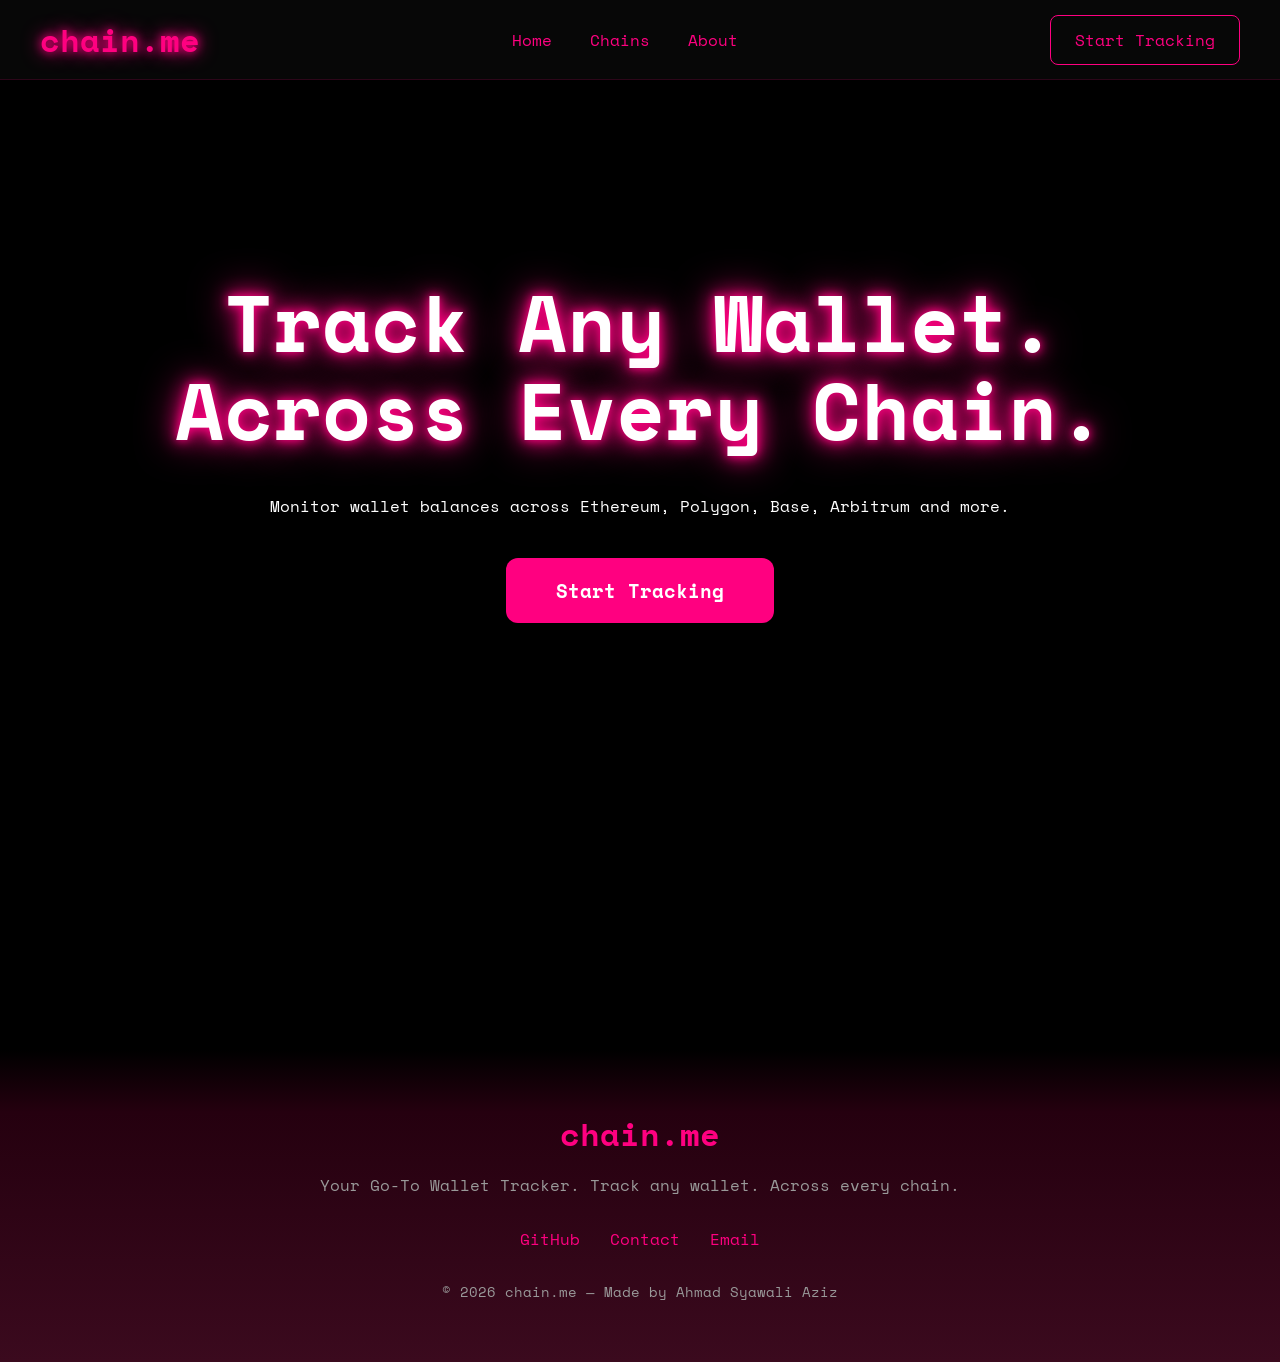
==== index.html @ 3d3ecf61 "Add files via upload" ====
<!DOCTYPE html>
<html>
<head>
    <meta charset="UTF-8">
    <meta name="viewport" content="width=device-width, initial-scale=1.0">
    <title>chain.me - Your Go-To Wallet Tracker</title>
    <link rel="stylesheet" href="style.css">
</head>
<body>

<nav class="navbar">
    <a href="index.html" class="logo">
        chain.me
    </a>

    <ul class="nav-links">
        <li><a href="index.html">Home</a></li>
        <li><a href="chains.html">Chains</a></li>
        <li><a href="about.html">About</a></li>
    </ul>

    <a href="track.html" class="connect-btn">
        Start Tracking
    </a>
</nav>

<section class="container">
    <h1>
        Track Any Wallet.<br>
        Across Every Chain.
    </h1>

    <p>
        Monitor wallet balances across Ethereum,
        Polygon, Base, Arbitrum and more.
    </p>

    <a href="track.html" class="cta-btn">
        Start Tracking
    </a>
</section>

<div class="video-container">
    <video autoplay muted loop id="bg-video">
        <source src="Assets\videoblockchain.mp4" type="video/mp4">
    </video>
</div>

<footer>
    <div class="footer-content">

        <h3>chain.me</h3>

        <p>
            Your Go-To Wallet Tracker.
            Track any wallet. Across every chain.
        </p>

        <div class="footer-links">
            <a href="#">GitHub</a>
            <a href="#">Contact</a>
            <a href="#">Email</a>
        </div>

        <p class="copyright">
            © 2026 chain.me — Made by Ahmad Syawali Aziz
        </p>

    </div>
</footer>

    <script src="script.js"></script>
</body>
</html>
---- style.css ----
@import url('https://fonts.googleapis.com/css2?family=Space+Mono:wght@400;700&display=swap');

* {
    margin: 0;
    padding: 0;
    box-sizing: border-box;
    font-family: "Space Mono", monospace;
}

body {
    background: #000;
    color: #fff;
    font-family: 'Space Mono', monospace;
    min-height: 100vh;
}

.container {
    min-height: 100vh;

    display: flex;
    flex-direction: column;

    justify-content: center;
    align-items: center;

    text-align: center;

    padding: 0 20px;
}

h1 {
    text-align: center;
    font-size: clamp(2.5rem, 8vw, 5rem);
    margin-bottom: 40px;
    line-height: 1.1;

    color: #ffffff;

    text-shadow:
        0 0 10px #ff0080,
        0 0 20px #ff0080,
        0 0 40px #ff0080;
}

.subtitle {
    text-align: center;
    margin-bottom: 40px;
    color: #aaa;
}

.tracker-box {
    width: min(90%, 900px);
    max-width: 900px;

    margin: 40px auto;
}

.track-btn {
    width: 300px;

    display: block;

    margin: 20px auto 0;
}

input {
    width: min(90%, 700px);
    padding: 18px;

    background: transparent;
    border: 2px solid #ff0080;

    color: white;
    font-size: 16px;

    outline: none;
}

input::placeholder {
    color: #888;
}

input:focus {
    box-shadow:
        0 0 10px #ff0080,
        0 0 20px #ff0080;
}

button {
    width: 100%;
    padding: 18px;
    margin-top: 15px;

    background: #ff0080;
    color: white;

    border: none;
    cursor: pointer;

    font-size: 18px;
    font-family: inherit;

    transition: 0.3s;
}

button:hover {
    box-shadow:
        0 0 15px #ff0080,
        0 0 30px #ff0080;

    transform: translateY(-2px);
}

#result {
    margin-top: 30px;
}

.result-box {
    max-width: 1200px;

    margin: 120px auto 0;

    padding: 20px;

    text-align: center;
}

.card {
    background: rgba(255, 0, 128, 0.05);

    border: 1px solid #ff0080;

    padding: 20px;
    margin-bottom: 15px;

    transition: 0.3s;
}

.card:hover {
    box-shadow:
        0 0 15px rgba(255, 0, 128, 0.5);
}

.card h3 {
    color: #ff0080;
    margin-bottom: 10px;
}

.card p {
    font-size: 1.2rem;
}

.wallet-title {
    margin-bottom: 25px;
    color: #00ff99;
}

/* NAVBAR */

.navbar {
    position: fixed;
    top: 0;
    left: 0;

    width: 100%;
    height: 80px;

    background: rgba(10, 10, 10, 0.7);

    display: flex;
    justify-content: space-between;
    align-items: center;
    box-sizing: border-box;

    padding: 20px 40px;

    border-bottom: 1px solid rgba(255,0,128,.15);

    backdrop-filter: blur(10px);

    z-index: 1000;
}

.logo {
    text-decoration: none;

    font-size: clamp(1.5rem, 5vw, 2rem);
    font-weight: bold;

    color: #ff0080;

    text-shadow:
        0 0 10px #ff0080,
        0 0 20px #ff0080;
}

.nav-links {
    display: flex;
    gap: clamp(15px, 3vw, 50px);

    list-style: none;
}

.nav-links a {
    text-decoration: none;

    color: #ff0080;

    transition: .3s;
}

.nav-links a:hover {
    color: white;

    text-shadow:
        0 0 10px #ff0080,
        0 0 20px #ff0080;
}

.connect-btn {
    display: inline-block;

    text-decoration: none;

    color: #ff0080;

    border: 1px solid #ff0080;

    padding: 12px 24px;

    border-radius: 8px;

    background: transparent;

    transition: .3s;
}

.connect-btn:hover {
    background: #ff0080;
    color: white;

    box-shadow:
        0 0 10px #ff0080,
        0 0 25px #ff0080;
}

.cta-btn {
    margin-top: 40px;

    text-decoration: none;

    color: white;

    background: #ff0080;

    padding: 18px 50px;

    border-radius: 12px;

    font-size: 1.2rem;

    font-weight: bold;

    transition: 0.3s;
}

.cta-btn:hover {
    transform: translateY(-3px);

    box-shadow:
        0 0 20px #ff0080,
        0 0 40px #ff0080;
}

.video-container {
    position: fixed;
    inset: 0;

    z-index: -999;

    overflow: hidden;
}

#bg-video {
    width: 100%;
    height: 100%;

    object-fit: cover;

    filter:
        hue-rotate(120deg)
        brightness(15%)
        saturate(200%);

    opacity: 1;
}

.about {
    max-width: 900px;
    margin: 150px auto;

    text-align: center;
}

.about h2 {
    color: #ff0080;
    margin-bottom: 20px;
}

.about p {
    color: #bbb;
    line-height: 1.8;
}

footer {
    margin-top: 150px;

    padding: 60px 20px;

    position: relative;

    background: linear-gradient(
        to bottom,
        transparent,
        #25000f 20%,
        #3b0a1e 100%
    );

    z-index: 10;
}

.footer-content {
    text-align: center;
}

.footer-content h3 {
    color: #ff0080;

    font-size: 2rem;

    margin-bottom: 15px;
}

.footer-content p {
    color: #999;
}

.footer-links {
    margin: 30px 0;

    display: flex;
    justify-content: center;
    gap: 30px;
}

.footer-links a {
    text-decoration: none;

    color: #ff0080;

    transition: .3s;
}

.footer-links a:hover {
    color: white;
}

.copyright {
    margin-top: 30px;
    font-size: .9rem;
}

@media (max-width: 768px) {

    .navbar {
        padding: 15px 20px;
    }

    .nav-links {
        gap: 20px;
    }

    h1 {
        font-size: 3rem;
    }

    .subtitle {
        font-size: 1rem;
    }

    .connect-btn {
        padding: 10px 16px;
    }

}
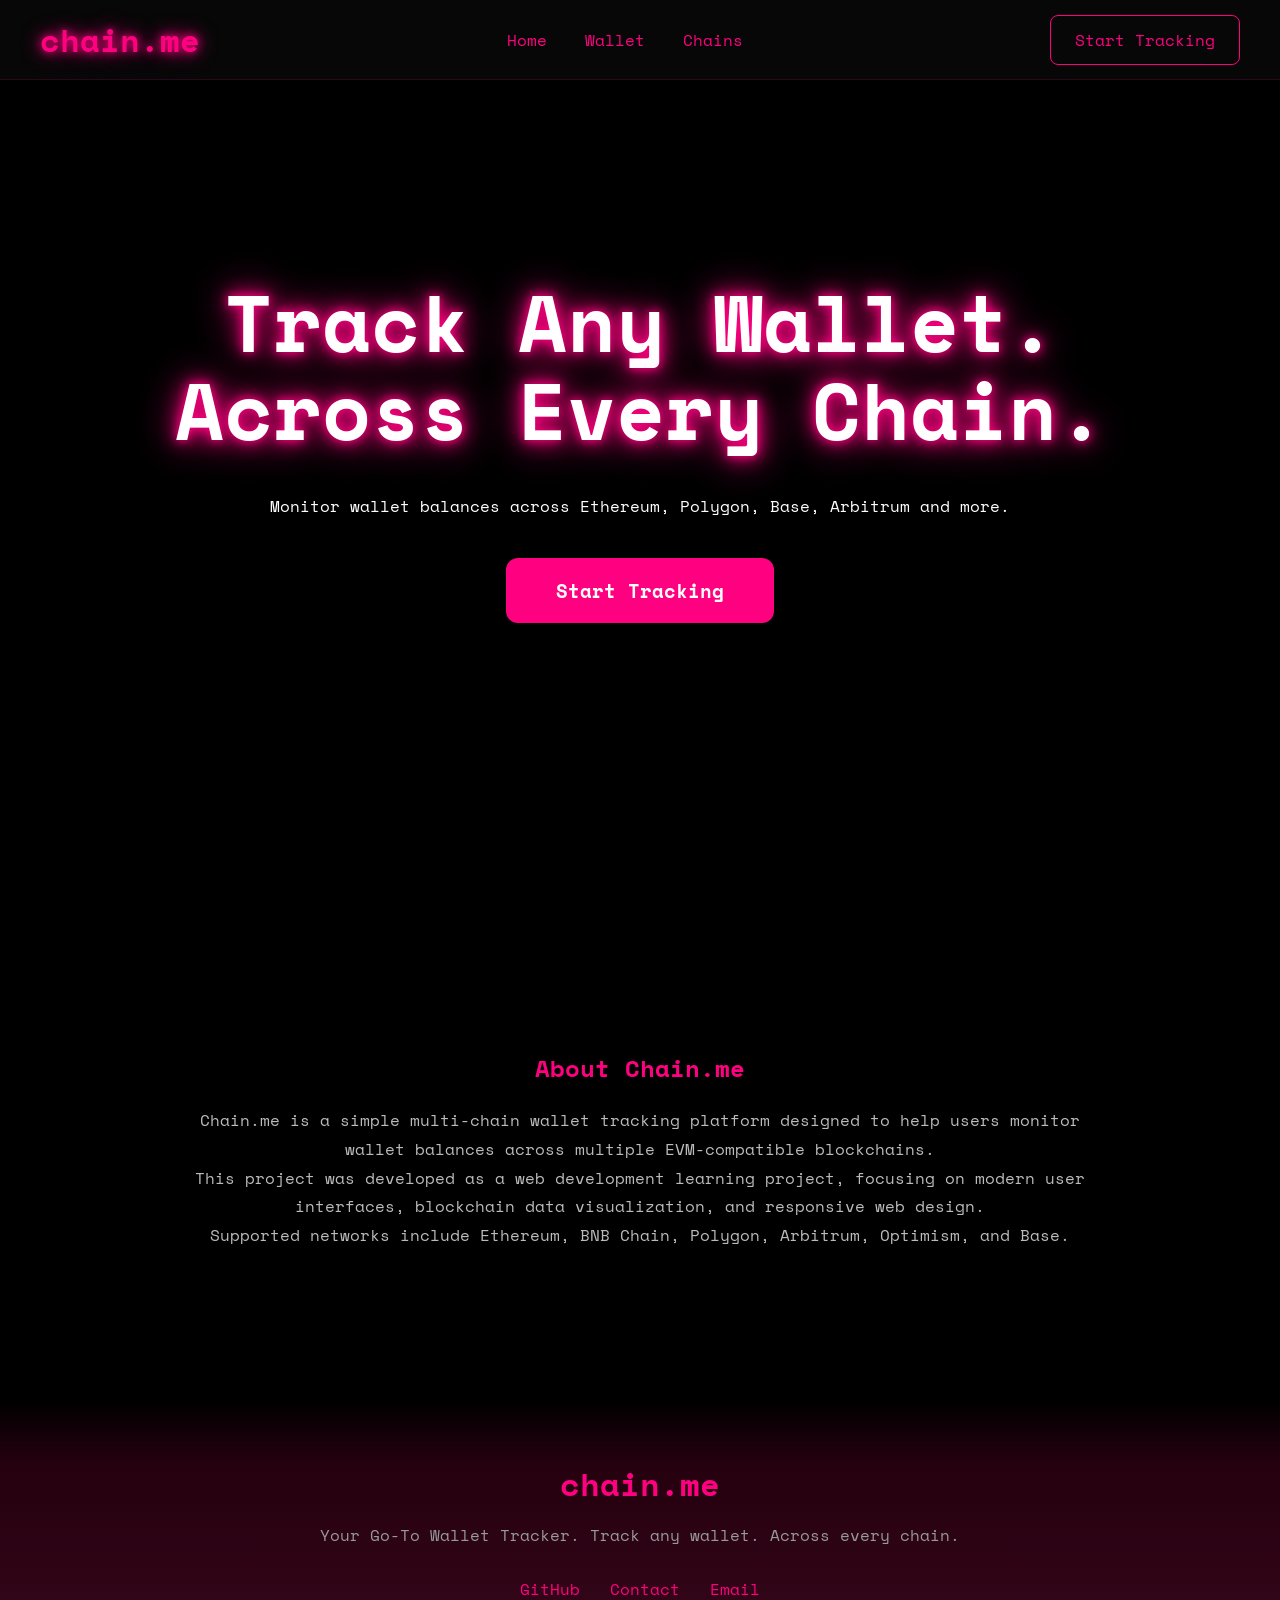
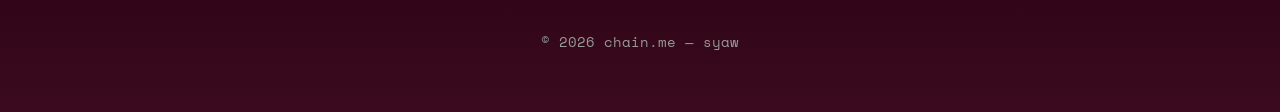
==== commit d0d83667: "Add files via upload" ====
--- a/index.html
+++ b/index.html
@@ -15,8 +15,8 @@
 
     <ul class="nav-links">
         <li><a href="index.html">Home</a></li>
+        <li><a href="wallet.html">Wallet</a></li>
         <li><a href="chains.html">Chains</a></li>
-        <li><a href="about.html">About</a></li>
     </ul>
 
     <a href="track.html" class="connect-btn">
@@ -40,9 +40,30 @@
     </a>
 </section>
 
+<section class="about" id="about">
+    <h2>About Chain.me</h2>
+
+    <p>
+        Chain.me is a simple multi-chain wallet tracking platform
+        designed to help users monitor wallet balances across
+        multiple EVM-compatible blockchains.
+    </p>
+
+    <p>
+        This project was developed as a web development learning
+        project, focusing on modern user interfaces, blockchain
+        data visualization, and responsive web design.
+    </p>
+
+    <p>
+        Supported networks include Ethereum, BNB Chain, Polygon,
+        Arbitrum, Optimism, and Base.
+    </p>
+</section>
+
 <div class="video-container">
     <video autoplay muted loop id="bg-video">
-        <source src="Assets\videoblockchain.mp4" type="video/mp4">
+        <source src="Assets\landingpage.mp4" type="video/mp4">
     </video>
 </div>
 
@@ -58,12 +79,12 @@
 
         <div class="footer-links">
             <a href="#">GitHub</a>
-            <a href="#">Contact</a>
-            <a href="#">Email</a>
+            <a href="https://wa.me/6285283085003">Contact</a>
+            <a href="mailto:syawb2@gmail.com">Email</a>
         </div>
 
         <p class="copyright">
-            © 2026 chain.me — Made by Ahmad Syawali Aziz
+            © 2026 chain.me — syaw
         </p>
 
     </div>
--- a/style.css
+++ b/style.css
@@ -113,6 +113,8 @@
 
 #result {
     margin-top: 30px;
+    overflow-wrap: anywhere;
+    word-break: break-word;
 }
 
 .result-box {
@@ -289,7 +291,7 @@
 
     filter:
         hue-rotate(120deg)
-        brightness(15%)
+        brightness(30%)
         saturate(200%);
 
     opacity: 1;
@@ -373,23 +375,46 @@
 @media (max-width: 768px) {
 
     .navbar {
-        padding: 15px 20px;
+        height: auto;
+
+        flex-direction: column;
+
+        gap: 15px;
+
+        padding: 15px;
     }
 
     .nav-links {
         gap: 20px;
+        flex-wrap: wrap;
+        justify-content: center;
     }
 
-    h1 {
-        font-size: 3rem;
+    .nav-links a {
+        font-size: 0.9rem;
     }
 
-    .subtitle {
-        font-size: 1rem;
+    .connect-btn {
+        display: none;
     }
 
-    .connect-btn {
-        padding: 10px 16px;
+    .track-btn {
+        width: 100%;
     }
 
+}
+
+.wallet-title {
+    color: #00ff99;
+    margin-bottom: 10px;
+}
+
+.wallet-address {
+    color: #fff;
+
+    font-size: 1.1rem;
+
+    word-break: break-all;
+
+    margin-bottom: 30px;
 }
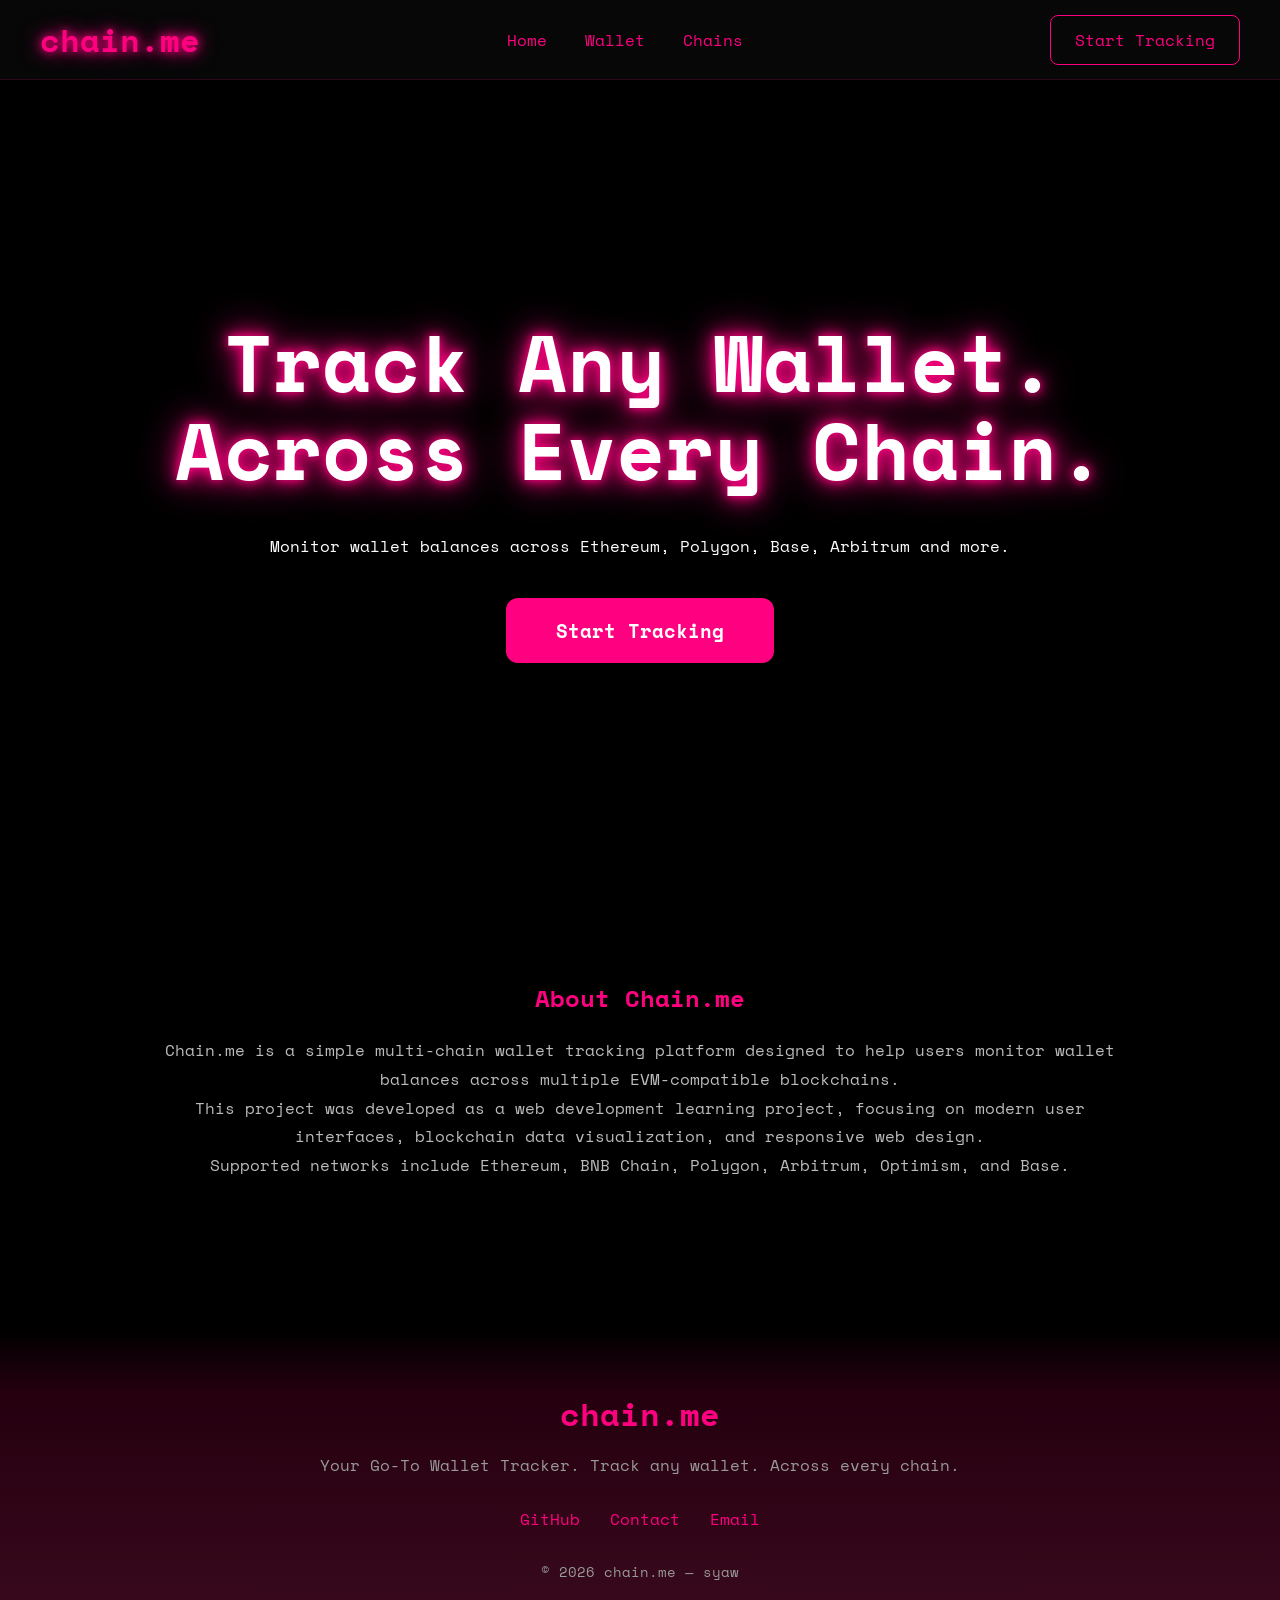
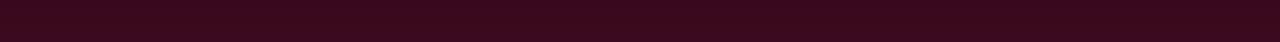
==== commit a44a3c5e: "Add files via upload" ====
--- a/index.html
+++ b/index.html
@@ -1,8 +1,9 @@
 <!DOCTYPE html>
-<html>
+<html lang="en">
 <head>
     <meta charset="UTF-8">
     <meta name="viewport" content="width=device-width, initial-scale=1.0">
+    <meta name="description" content="chain.me - Your Go-To Crypto Wallet Tracker. Track any wallet. Across every chain.">
     <title>chain.me - Your Go-To Wallet Tracker</title>
     <link rel="stylesheet" href="style.css">
 </head>
@@ -62,7 +63,7 @@
 </section>
 
 <div class="video-container">
-    <video autoplay muted loop id="bg-video">
+    <video autoplay muted loop playsinline id="bg-video">
         <source src="Assets\landingpage.mp4" type="video/mp4">
     </video>
 </div>
@@ -78,7 +79,7 @@
         </p>
 
         <div class="footer-links">
-            <a href="#">GitHub</a>
+            <a href="https://github.com/syawb">GitHub</a>
             <a href="https://wa.me/6285283085003">Contact</a>
             <a href="mailto:syawb2@gmail.com">Email</a>
         </div>
--- a/style.css
+++ b/style.css
@@ -25,7 +25,7 @@
 
     text-align: center;
 
-    padding: 0 20px;
+    padding: 120px 20px 40px;
 }
 
 h1 {
@@ -44,6 +44,8 @@
 
 .subtitle {
     text-align: center;
+    max-width: 800px;
+    margin: 20px auto 0;
     margin-bottom: 40px;
     color: #aaa;
 }
@@ -132,8 +134,13 @@
 
     border: 1px solid #ff0080;
 
-    padding: 20px;
-    margin-bottom: 15px;
+    padding: 25px;
+
+    margin: 20px auto;
+
+    max-width: 900px;
+
+    text-align: center;
 
     transition: 0.3s;
 }
@@ -247,6 +254,8 @@
 }
 
 .cta-btn {
+    display: inline-block;
+
     margin-top: 40px;
 
     text-decoration: none;
@@ -298,8 +307,11 @@
 }
 
 .about {
-    max-width: 900px;
-    margin: 150px auto;
+    max-width: 1000px;
+
+    margin: 80px auto;
+
+    padding: 0 20px;
 
     text-align: center;
 }
